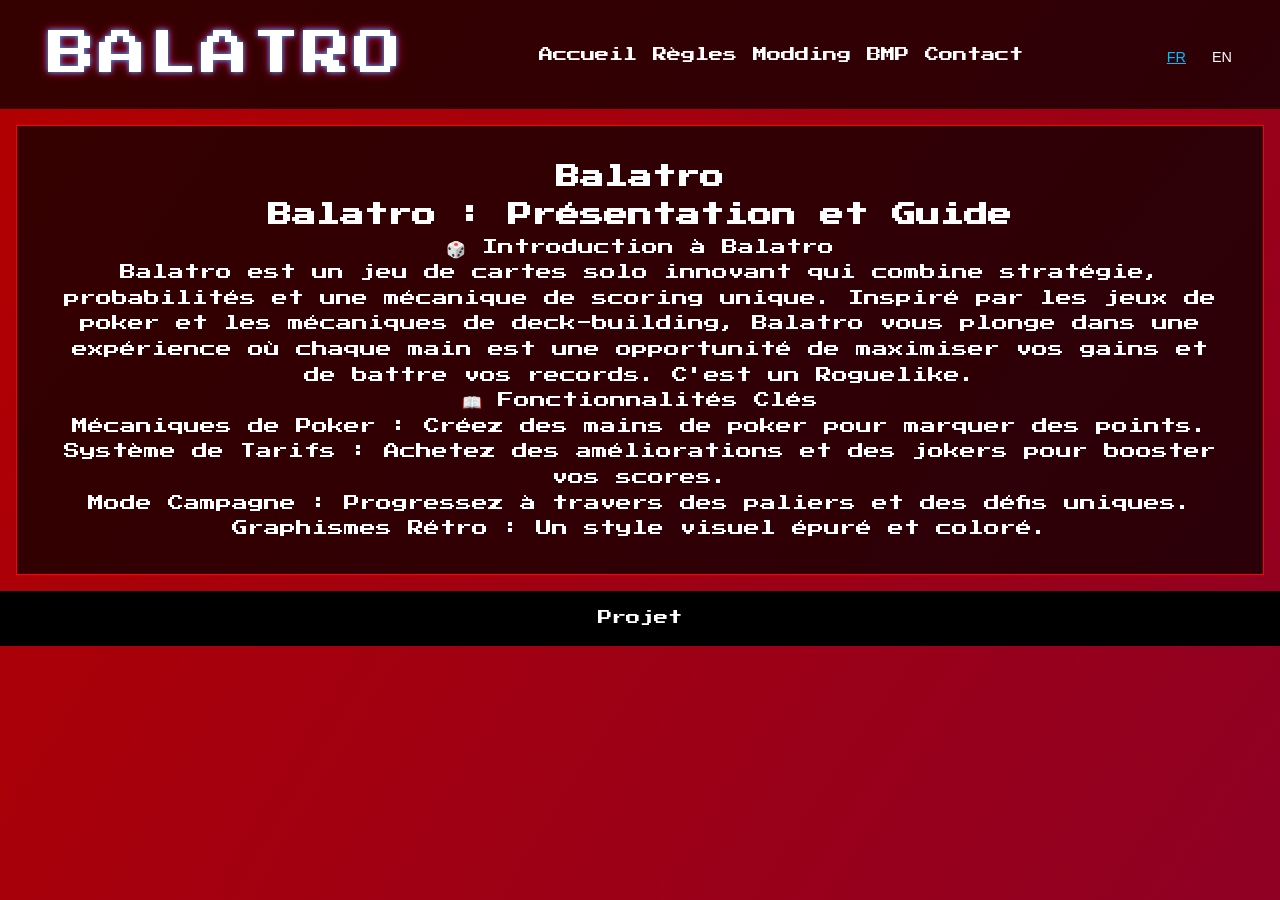
==== index.html @ d11b6690 "Add files via upload" ====
<!DOCTYPE html>
<html lang="fr">
<head>
    <meta charset="UTF-8">
    <meta name="viewport" content="width=device-width, initial-scale=1.0">
    <title>Balatro</title>
    <link rel="stylesheet" href="style.css">
    <link href="https://fonts.googleapis.com/css2?family=Press+Start+2P&display=swap" rel="stylesheet">
</head>
<body>
    <div class="spiral-bg"></div>

    <header>
        <div class="logo-text">BALATRO</div>
        <nav>
            <ul>
                <li><a href="#accueil" class="nav-link" data-section="accueil">Accueil</a></li>
                <li><a href="#regles" class="nav-link" data-section="regles">Règles</a></li>
                <li><a href="#modding" class="nav-link" data-section="modding">Modding</a></li>
                <li><a href="#bmp" class="nav-link" data-section="bmp">BMP</a></li>
                <li><a href="#contact" class="nav-link" data-section="contact">Contact</a></li>
            </ul>
        </nav>
        <div class="lang-selector">
            <button class="lang-btn active" data-lang="fr">FR</button>
            <button class="lang-btn" data-lang="en">EN</button>
        </div>
    </header>

    <main>
        <!-- Section Accueil -->
        <section id="accueil" class="section">
            <div class="content fr">
                <h1>Balatro</h1>
                <h2>Balatro : Présentation et Guide</h2>
                <p>🎲 Introduction à Balatro</p>
                <p>Balatro est un jeu de cartes solo innovant qui combine stratégie, probabilités et une mécanique de scoring unique. Inspiré par les jeux de poker et les mécaniques de deck-building, Balatro vous plonge dans une expérience où chaque main est une opportunité de maximiser vos gains et de battre vos records. C'est un Roguelike.</p>
                <p>📖 Fonctionnalités Clés</p>
                <p>Mécaniques de Poker : Créez des mains de poker pour marquer des points.</p>
                <p>Système de Tarifs : Achetez des améliorations et des jokers pour booster vos scores.</p>
                <p>Mode Campagne : Progressez à travers des paliers et des défis uniques.</p>
                <p>Graphismes Rétro : Un style visuel épuré et coloré.</p>
            </div>
            <div class="content en" style="display: none;">
                <h1>Balatro</h1>
                <h2>Balatro: Presentation and Guide</h2>
                <p>🎲 Introduction to Balatro</p>
                <p>Balatro is an innovative solo card game that combines strategy, probabilities, and a unique scoring mechanic. Inspired by poker games and deck-building mechanics, Balatro immerses you in an experience where every hand is an opportunity to maximize your gains and break your records. It's a Roguelike.</p>
                <p>📖 Key Features</p>
                <p>Poker Mechanics: Create poker hands to score points.</p>
                <p>Tariff System: Buy upgrades and jokers to boost your scores.</p>
                <p>Campaign Mode: Progress through unique tiers and challenges.</p>
                <p>Retro Graphics: A clean and colorful visual style.</p>
            </div>
        </section>

        <!-- Section Règles -->
        <section id="regles" class="section" style="display: none;">
            <div class="content fr">
                <h2>Règles</h2>
                <div class="rules-grid">
                    <div class="rule-box" style="border-color: #ff0000;">Règle 1</div>
                    <div class="rule-box" style="border-color: #00ff00;">Règle 2</div>
                    <div class="rule-box" style="border-color: #0000ff;">Règle 3</div>
                    <div class="rule-box" style="border-color: #ffff00;">Règle 4</div>
                    <div class="rule-box" style="border-color: #ff00ff;">Règle 5</div>
                    <div class="rule-box" style="border-color: #00ffff;">Règle 6</div>
                    <div class="rule-box" style="border-color: #ff8800;">Règle 7</div>
                    <div class="rule-box" style="border-color: #ff0088;">Règle 8</div>
                    <div class="rule-box" style="border-color: #8800ff;">Règle 9</div>
                </div>
            </div>
            <div class="content en" style="display: none;">
                <h2>Rules</h2>
                <div class="rules-grid">
                    <div class="rule-box" style="border-color: #ff0000;">Rule 1</div>
                    <div class="rule-box" style="border-color: #00ff00;">Rule 2</div>
                    <div class="rule-box" style="border-color: #0000ff;">Rule 3</div>
                    <div class="rule-box" style="border-color: #ffff00;">Rule 4</div>
                    <div class="rule-box" style="border-color: #ff00ff;">Rule 5</div>
                    <div class="rule-box" style="border-color: #00ffff;">Rule 6</div>
                    <div class="rule-box" style="border-color: #ff8800;">Rule 7</div>
                    <div class="rule-box" style="border-color: #ff0088;">Rule 8</div>
                    <div class="rule-box" style="border-color: #8800ff;">Rule 9</div>
                </div>
            </div>
        </section>

        <!-- Section Modding -->
        <section id="modding" class="section" style="display: none;">
            <div class="content fr">
                <h2>Modding</h2>
                <div class="carousel">
                    <div class="carousel-inner">
                        <div class="carousel-item active"><img src="image1.jpg" alt="Image 1"></div>
                        <div class="carousel-item"><img src="image2.jpg" alt="Image 2"></div>
                        <div class="carousel-item"><img src="image3.jpg" alt="Image 3"></div>
                        <div class="carousel-item"><img src="image4.jpg" alt="Image 4"></div>
                        <div class="carousel-item"><img src="image5.jpg" alt="Image 5"></div>
                    </div>
                    <button class="carousel-control prev">&#10094;</button>
                    <button class="carousel-control next">&#10095;</button>
                </div>
            </div>
            <div class="content en" style="display: none;">
                <h2>Modding</h2>
                <div class="carousel">
                    <div class="carousel-inner">
                        <div class="carousel-item active"><img src="image1.jpg" alt="Image 1"></div>
                        <div class="carousel-item"><img src="image2.jpg" alt="Image 2"></div>
                        <div class="carousel-item"><img src="image3.jpg" alt="Image 3"></div>
                        <div class="carousel-item"><img src="image4.jpg" alt="Image 4"></div>
                        <div class="carousel-item"><img src="image5.jpg" alt="Image 5"></div>
                    </div>
                    <button class="carousel-control prev">&#10094;</button>
                    <button class="carousel-control next">&#10095;</button>
                </div>
            </div>
        </section>

        <!-- Section BMP -->
        <section id="bmp" class="section" style="display: none;">
            <div class="content fr">
                <h2>BMP</h2>
                <div class="video-container">
                    <p>Texte au-dessus de la vidéo.</p>
                    <iframe width="560" height="315" src="https://www.youtube.com/embed/example" frameborder="0" allowfullscreen></iframe>
                    <p>Texte en dessous de la vidéo.</p>
                </div>
            </div>
            <div class="content en" style="display: none;">
                <h2>BMP</h2>
                <div class="video-container">
                    <p>Text above the video.</p>
                    <iframe width="560" height="315" src="https://www.youtube.com/embed/example" frameborder="0" allowfullscreen></iframe>
                    <p>Text below the video.</p>
                </div>
            </div>
        </section>

        <!-- Section Contact -->
        <section id="contact" class="section" style="display: none;">
            <div class="content fr">
                <h2>Contact</h2>
                <p>Contactez-nous</p>
                <form>
                    <input type="email" placeholder="Votre email" required>
                    <input type="text" placeholder="Votre adresse" required>
                    <input type="text" placeholder="Votre pseudonyme" required>
                    <textarea placeholder="Votre message" required></textarea>
                    <button type="submit">Envoyer</button>
                </form>
            </div>
            <div class="content en" style="display: none;">
                <h2>Contact</h2>
                <p>Contact Us</p>
                <form>
                    <input type="email" placeholder="Your email" required>
                    <input type="text" placeholder="Your address" required>
                    <input type="text" placeholder="Your username" required>
                    <textarea placeholder="Your message" required></textarea>
                    <button type="submit">Send</button>
                </form>
            </div>
        </section>
    </main>

    <footer>
        <p>Projet</p>
    </footer>

    <script>
        // Gestion du changement de langue
        document.querySelectorAll('.lang-btn').forEach(button => {
            button.addEventListener('click', () => {
                const lang = button.getAttribute('data-lang');
                document.querySelectorAll('.lang-btn').forEach(btn => btn.classList.remove('active'));
                button.classList.add('active');
                document.querySelectorAll('.content').forEach(content => {
                    content.style.display = content.classList.contains(lang) ? 'block' : 'none';
                });
            });
        });

        // Gestion de la navigation entre sections
        document.querySelectorAll('.nav-link').forEach(link => {
            link.addEventListener('click', (e) => {
                e.preventDefault();
                const sectionId = link.getAttribute('data-section');
                document.querySelectorAll('.section').forEach(section => {
                    section.style.display = section.id === sectionId ? 'block' : 'none';
                });
            });
        });

        // Gestion du carrousel
        let currentSlide = 0;
        const slides = document.querySelectorAll('.carousel-item');

        document.querySelectorAll('.carousel-control').forEach(button => {
            button.addEventListener('click', () => {
                const isNext = button.classList.contains('next');
                slides[currentSlide].classList.remove('active');
                currentSlide = isNext ? (currentSlide + 1) % slides.length : (currentSlide - 1 + slides.length) % slides.length;
                slides[currentSlide].classList.add('active');
            });
        });
    </script>
</body>
</html>
---- style.css ----
/* Réinitialisation et styles de base */
* {
    margin: 0;
    padding: 0;
    box-sizing: border-box;
}

body {
    font-family: 'Press Start 2P', cursive;
    background-color: #000;
    color: #fff;
    line-height: 1.6;
    overflow-x: hidden;
}

/* Fond en spirale */
.spiral-bg {
    position: fixed;
    top: 0;
    left: 0;
    width: 100%;
    height: 100%;
    background: radial-gradient(circle at center, #00f, #f00);
    background-size: 1000% 1000%;
    z-index: -1;
    opacity: 0.7;
}

/* En-tête et logo */
header {
    display: flex;
    justify-content: space-between;
    align-items: center;
    padding: 1rem 3rem;
    background-color: rgba(0, 0, 0, 0.7);
    position: relative;
    z-index: 1;
}

.logo-text {
    font-size: 3rem;
    color: #fff;
    text-shadow: 0 0 5px #00bfff, 0 0 10px #ff0066;
    letter-spacing: 3px;
}

nav ul {
    display: flex;
    list-style: none;
    gap: 1rem;
}

nav a {
    color: #fff;
    text-decoration: none;
    font-size: 0.9rem;
}

nav a:hover {
    color: #00bfff;
}

/* Sélecteur de langue */
.lang-selector {
    font-family: 'Press Start 2P', cursive;
}

.lang-btn {
    background: none;
    border: none;
    color: #fff;
    font-size: 0.9rem;
    cursor: pointer;
    margin-left: 10px;
}

.lang-btn.active {
    text-decoration: underline;
    color: #00bfff;
}

/* Sections */
.section {
    padding: 2rem;
    text-align: center;
    border: 1px solid #f00;
    margin: 1rem;
    background-color: rgba(0, 0, 0, 0.7);
}

/* Grille des règles */
.rules-grid {
    display: grid;
    grid-template-columns: repeat(3, 1fr);
    gap: 1rem;
    margin: 1rem auto;
    max-width: 800px;
}

.rule-box {
    border: 2px solid;
    padding: 1rem;
    min-height: 100px;
    display: flex;
    align-items: center;
    justify-content: center;
    font-size: 0.8rem;
}

/* Carrousel */
.carousel {
    position: relative;
    max-width: 800px;
    margin: 0 auto;
    overflow: hidden;
}

.carousel-inner {
    display: flex;
    transition: transform 0.5s;
}

.carousel-item {
    min-width: 100%;
    display: none;
}

.carousel-item.active {
    display: block;
}

.carousel-item img {
    width: 100%;
    height: auto;
}

.carousel-control {
    position: absolute;
    top: 50%;
    transform: translateY(-50%);
    background: rgba(0, 0, 0, 0.5);
    color: #fff;
    border: none;
    padding: 1rem;
    cursor: pointer;
    font-size: 1.5rem;
}

.prev {
    left: 0;
}

.next {
    right: 0;
}

/* Vidéo */
.video-container {
    max-width: 800px;
    margin: 0 auto;
    padding: 1rem;
}

.video-container iframe {
    width: 100%;
    height: 400px;
}

/* Formulaire de contact */
form {
    max-width: 600px;
    margin: 0 auto;
    display: flex;
    flex-direction: column;
    gap: 1rem;
}

input, textarea {
    padding: 0.5rem;
    font-family: 'Press Start 2P', cursive;
    font-size: 0.7rem;
    background-color: rgba(0, 0, 0, 0.7);
    color: #fff;
    border: 1px solid #f00;
}

button[type="submit"] {
    padding: 0.5rem;
    font-family: 'Press Start 2P', cursive;
    font-size: 0.7rem;
    background-color: #f00;
    color: #fff;
    border: none;
    cursor: pointer;
}

/* Pied de page */
footer {
    text-align: center;
    padding: 1rem;
    background-color: #000;
    color: #fff;
    font-family: 'Press Start 2P', cursive;
    font-size: 0.9rem;
}

/* Responsive */
@media (max-width: 768px) {
    header {
        flex-direction: column;
        gap: 1rem;
    }

    nav ul {
        flex-direction: column;
        align-items: center;
    }

    .rules-grid {
        grid-template-columns: 1fr;
    }
}
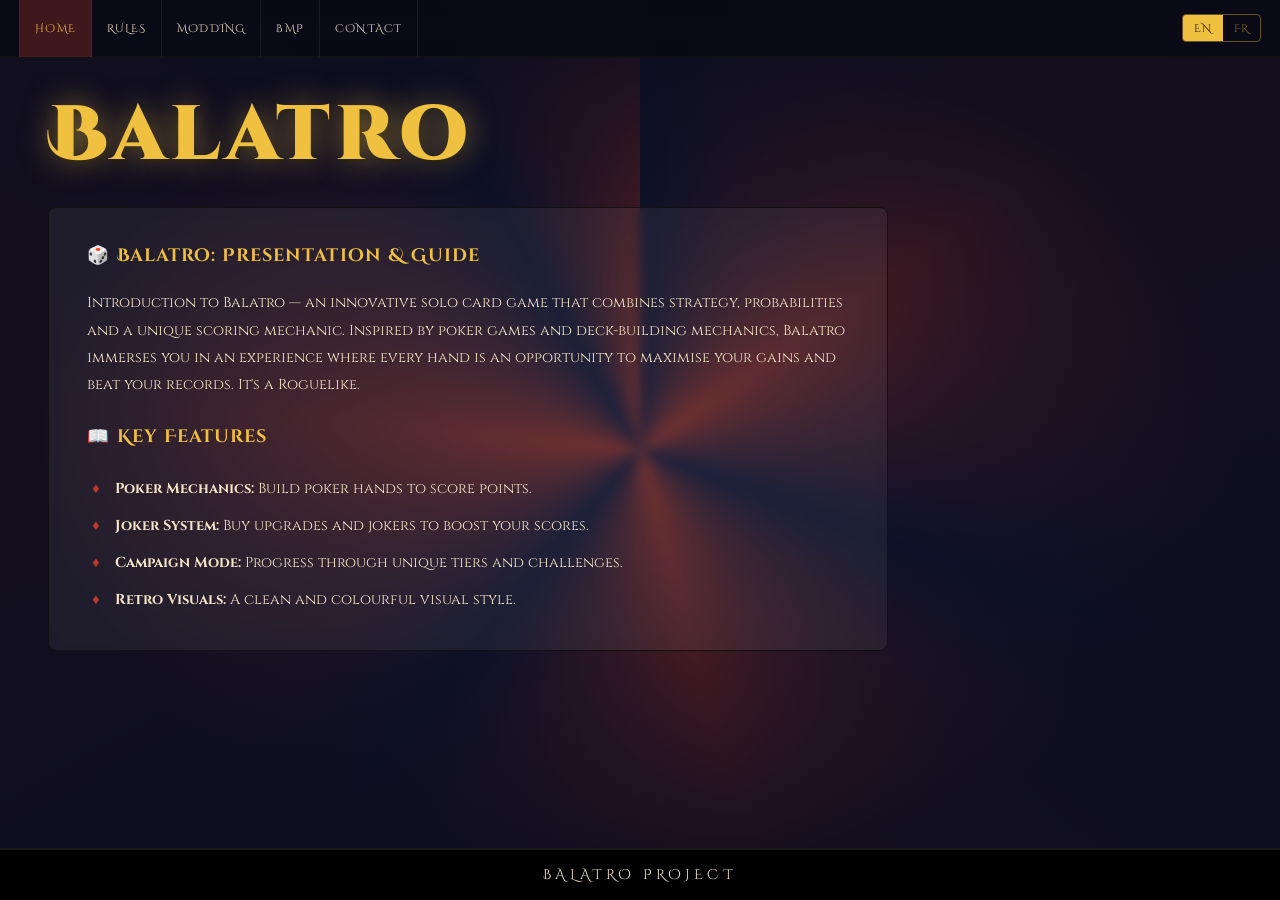
==== commit 9c4de324: "Add files via upload" ====
--- a/index.html
+++ b/index.html
@@ -1,210 +1,94 @@
 <!DOCTYPE html>
 <html lang="fr">
 <head>
-    <meta charset="UTF-8">
-    <meta name="viewport" content="width=device-width, initial-scale=1.0">
-    <title>Balatro</title>
-    <link rel="stylesheet" href="style.css">
-    <link href="https://fonts.googleapis.com/css2?family=Press+Start+2P&display=swap" rel="stylesheet">
+  <meta charset="UTF-8">
+  <meta name="viewport" content="width=device-width, initial-scale=1.0">
+  <title>Balatro – Accueil / Home</title>
+  <link rel="stylesheet" href="style.css">
 </head>
 <body>
-    <div class="spiral-bg"></div>
 
-    <header>
-        <div class="logo-text">BALATRO</div>
-        <nav>
-            <ul>
-                <li><a href="#accueil" class="nav-link" data-section="accueil">Accueil</a></li>
-                <li><a href="#regles" class="nav-link" data-section="regles">Règles</a></li>
-                <li><a href="#modding" class="nav-link" data-section="modding">Modding</a></li>
-                <li><a href="#bmp" class="nav-link" data-section="bmp">BMP</a></li>
-                <li><a href="#contact" class="nav-link" data-section="contact">Contact</a></li>
-            </ul>
-        </nav>
-        <div class="lang-selector">
-            <button class="lang-btn active" data-lang="fr">FR</button>
-            <button class="lang-btn" data-lang="en">EN</button>
+  <!--
+    LANGUAGE SYSTEM (CSS-only):
+    The hidden checkbox #lang-toggle must be BEFORE .site-shell.
+    Its :checked state controls all .lang-en / .lang-fr elements
+    inside .site-shell via the general sibling combinator (~).
+  -->
+  <input type="checkbox" id="lang-toggle">
+
+  <div class="site-shell">
+
+    <nav>
+      <a href="index.html" class="active">
+        <span class="lang-en-inline">Home</span>
+        <span class="lang-fr-inline">Accueil</span>
+      </a>
+      <a href="rules.html">
+        <span class="lang-en-inline">Rules</span>
+        <span class="lang-fr-inline">Regles</span>
+      </a>
+      <a href="modding.html">Modding</a>
+      <a href="bmp.html">BMP</a>
+      <a href="contact.html">Contact</a>
+
+      <div class="lang-btn-wrap">
+        <div class="lang-btn">
+          <label class="lbl-en" for="lang-toggle">EN</label>
+          <label class="lbl-fr" for="lang-toggle">FR</label>
         </div>
-    </header>
+      </div>
+    </nav>
 
-    <main>
-        <!-- Section Accueil -->
-        <section id="accueil" class="section">
-            <div class="content fr">
-                <h1>Balatro</h1>
-                <h2>Balatro : Présentation et Guide</h2>
-                <p>🎲 Introduction à Balatro</p>
-                <p>Balatro est un jeu de cartes solo innovant qui combine stratégie, probabilités et une mécanique de scoring unique. Inspiré par les jeux de poker et les mécaniques de deck-building, Balatro vous plonge dans une expérience où chaque main est une opportunité de maximiser vos gains et de battre vos records. C'est un Roguelike.</p>
-                <p>📖 Fonctionnalités Clés</p>
-                <p>Mécaniques de Poker : Créez des mains de poker pour marquer des points.</p>
-                <p>Système de Tarifs : Achetez des améliorations et des jokers pour booster vos scores.</p>
-                <p>Mode Campagne : Progressez à travers des paliers et des défis uniques.</p>
-                <p>Graphismes Rétro : Un style visuel épuré et coloré.</p>
-            </div>
-            <div class="content en" style="display: none;">
-                <h1>Balatro</h1>
-                <h2>Balatro: Presentation and Guide</h2>
-                <p>🎲 Introduction to Balatro</p>
-                <p>Balatro is an innovative solo card game that combines strategy, probabilities, and a unique scoring mechanic. Inspired by poker games and deck-building mechanics, Balatro immerses you in an experience where every hand is an opportunity to maximize your gains and break your records. It's a Roguelike.</p>
-                <p>📖 Key Features</p>
-                <p>Poker Mechanics: Create poker hands to score points.</p>
-                <p>Tariff System: Buy upgrades and jokers to boost your scores.</p>
-                <p>Campaign Mode: Progress through unique tiers and challenges.</p>
-                <p>Retro Graphics: A clean and colorful visual style.</p>
-            </div>
-        </section>
+    <main class="page">
 
-        <!-- Section Règles -->
-        <section id="regles" class="section" style="display: none;">
-            <div class="content fr">
-                <h2>Règles</h2>
-                <div class="rules-grid">
-                    <div class="rule-box" style="border-color: #ff0000;">Règle 1</div>
-                    <div class="rule-box" style="border-color: #00ff00;">Règle 2</div>
-                    <div class="rule-box" style="border-color: #0000ff;">Règle 3</div>
-                    <div class="rule-box" style="border-color: #ffff00;">Règle 4</div>
-                    <div class="rule-box" style="border-color: #ff00ff;">Règle 5</div>
-                    <div class="rule-box" style="border-color: #00ffff;">Règle 6</div>
-                    <div class="rule-box" style="border-color: #ff8800;">Règle 7</div>
-                    <div class="rule-box" style="border-color: #ff0088;">Règle 8</div>
-                    <div class="rule-box" style="border-color: #8800ff;">Règle 9</div>
-                </div>
-            </div>
-            <div class="content en" style="display: none;">
-                <h2>Rules</h2>
-                <div class="rules-grid">
-                    <div class="rule-box" style="border-color: #ff0000;">Rule 1</div>
-                    <div class="rule-box" style="border-color: #00ff00;">Rule 2</div>
-                    <div class="rule-box" style="border-color: #0000ff;">Rule 3</div>
-                    <div class="rule-box" style="border-color: #ffff00;">Rule 4</div>
-                    <div class="rule-box" style="border-color: #ff00ff;">Rule 5</div>
-                    <div class="rule-box" style="border-color: #00ffff;">Rule 6</div>
-                    <div class="rule-box" style="border-color: #ff8800;">Rule 7</div>
-                    <div class="rule-box" style="border-color: #ff0088;">Rule 8</div>
-                    <div class="rule-box" style="border-color: #8800ff;">Rule 9</div>
-                </div>
-            </div>
-        </section>
+      <!-- EN VERSION -->
+      <div class="lang-en">
+        <h1 class="home-title">Balatro</h1>
+        <div class="welcome-card">
+          <h2>🎲 Balatro: Presentation &amp; Guide</h2>
+          <p>
+            Introduction to Balatro — an innovative solo card game that combines strategy,
+            probabilities and a unique scoring mechanic. Inspired by poker games and
+            deck-building mechanics, Balatro immerses you in an experience where every hand
+            is an opportunity to maximise your gains and beat your records. It's a Roguelike.
+          </p>
+          <h2 class="feat">📖 Key Features</h2>
+          <ul>
+            <li><strong>Poker Mechanics:</strong> Build poker hands to score points.</li>
+            <li><strong>Joker System:</strong> Buy upgrades and jokers to boost your scores.</li>
+            <li><strong>Campaign Mode:</strong> Progress through unique tiers and challenges.</li>
+            <li><strong>Retro Visuals:</strong> A clean and colourful visual style.</li>
+          </ul>
+        </div>
+      </div>
 
-        <!-- Section Modding -->
-        <section id="modding" class="section" style="display: none;">
-            <div class="content fr">
-                <h2>Modding</h2>
-                <div class="carousel">
-                    <div class="carousel-inner">
-                        <div class="carousel-item active"><img src="image1.jpg" alt="Image 1"></div>
-                        <div class="carousel-item"><img src="image2.jpg" alt="Image 2"></div>
-                        <div class="carousel-item"><img src="image3.jpg" alt="Image 3"></div>
-                        <div class="carousel-item"><img src="image4.jpg" alt="Image 4"></div>
-                        <div class="carousel-item"><img src="image5.jpg" alt="Image 5"></div>
-                    </div>
-                    <button class="carousel-control prev">&#10094;</button>
-                    <button class="carousel-control next">&#10095;</button>
-                </div>
-            </div>
-            <div class="content en" style="display: none;">
-                <h2>Modding</h2>
-                <div class="carousel">
-                    <div class="carousel-inner">
-                        <div class="carousel-item active"><img src="image1.jpg" alt="Image 1"></div>
-                        <div class="carousel-item"><img src="image2.jpg" alt="Image 2"></div>
-                        <div class="carousel-item"><img src="image3.jpg" alt="Image 3"></div>
-                        <div class="carousel-item"><img src="image4.jpg" alt="Image 4"></div>
-                        <div class="carousel-item"><img src="image5.jpg" alt="Image 5"></div>
-                    </div>
-                    <button class="carousel-control prev">&#10094;</button>
-                    <button class="carousel-control next">&#10095;</button>
-                </div>
-            </div>
-        </section>
+      <!-- FR VERSION -->
+      <div class="lang-fr">
+        <h1 class="home-title">Balatro</h1>
+        <div class="welcome-card">
+          <h2>🎲 Balatro : Présentation et Guide</h2>
+          <p>
+            Introduction à Balatro — un jeu de cartes solo innovant qui combine stratégie,
+            probabilités et une mécanique de scoring unique. Inspiré par les jeux de poker
+            et les mécaniques de deck-building, Balatro vous plonge dans une expérience où
+            chaque main est une opportunité de maximiser vos gains et de battre vos records.
+            C'est un Roguelike.
+          </p>
+          <h2 class="feat">📖 Fonctionnalités Clés</h2>
+          <ul>
+            <li><strong>Mécaniques de Poker :</strong> Créez des mains de poker pour marquer des points.</li>
+            <li><strong>Système de Jokers :</strong> Achetez des améliorations et des jokers pour booster vos scores.</li>
+            <li><strong>Mode Campagne :</strong> Progressez à travers des paliers et des défis uniques.</li>
+            <li><strong>Graphismes Rétro :</strong> Un style visuel épuré et coloré.</li>
+          </ul>
+        </div>
+      </div>
 
-        <!-- Section BMP -->
-        <section id="bmp" class="section" style="display: none;">
-            <div class="content fr">
-                <h2>BMP</h2>
-                <div class="video-container">
-                    <p>Texte au-dessus de la vidéo.</p>
-                    <iframe width="560" height="315" src="https://www.youtube.com/embed/example" frameborder="0" allowfullscreen></iframe>
-                    <p>Texte en dessous de la vidéo.</p>
-                </div>
-            </div>
-            <div class="content en" style="display: none;">
-                <h2>BMP</h2>
-                <div class="video-container">
-                    <p>Text above the video.</p>
-                    <iframe width="560" height="315" src="https://www.youtube.com/embed/example" frameborder="0" allowfullscreen></iframe>
-                    <p>Text below the video.</p>
-                </div>
-            </div>
-        </section>
-
-        <!-- Section Contact -->
-        <section id="contact" class="section" style="display: none;">
-            <div class="content fr">
-                <h2>Contact</h2>
-                <p>Contactez-nous</p>
-                <form>
-                    <input type="email" placeholder="Votre email" required>
-                    <input type="text" placeholder="Votre adresse" required>
-                    <input type="text" placeholder="Votre pseudonyme" required>
-                    <textarea placeholder="Votre message" required></textarea>
-                    <button type="submit">Envoyer</button>
-                </form>
-            </div>
-            <div class="content en" style="display: none;">
-                <h2>Contact</h2>
-                <p>Contact Us</p>
-                <form>
-                    <input type="email" placeholder="Your email" required>
-                    <input type="text" placeholder="Your address" required>
-                    <input type="text" placeholder="Your username" required>
-                    <textarea placeholder="Your message" required></textarea>
-                    <button type="submit">Send</button>
-                </form>
-            </div>
-        </section>
     </main>
 
-    <footer>
-        <p>Projet</p>
-    </footer>
+    <footer>Balatro Project</footer>
 
-    <script>
-        // Gestion du changement de langue
-        document.querySelectorAll('.lang-btn').forEach(button => {
-            button.addEventListener('click', () => {
-                const lang = button.getAttribute('data-lang');
-                document.querySelectorAll('.lang-btn').forEach(btn => btn.classList.remove('active'));
-                button.classList.add('active');
-                document.querySelectorAll('.content').forEach(content => {
-                    content.style.display = content.classList.contains(lang) ? 'block' : 'none';
-                });
-            });
-        });
+  </div><!-- /.site-shell -->
 
-        // Gestion de la navigation entre sections
-        document.querySelectorAll('.nav-link').forEach(link => {
-            link.addEventListener('click', (e) => {
-                e.preventDefault();
-                const sectionId = link.getAttribute('data-section');
-                document.querySelectorAll('.section').forEach(section => {
-                    section.style.display = section.id === sectionId ? 'block' : 'none';
-                });
-            });
-        });
-
-        // Gestion du carrousel
-        let currentSlide = 0;
-        const slides = document.querySelectorAll('.carousel-item');
-
-        document.querySelectorAll('.carousel-control').forEach(button => {
-            button.addEventListener('click', () => {
-                const isNext = button.classList.contains('next');
-                slides[currentSlide].classList.remove('active');
-                currentSlide = isNext ? (currentSlide + 1) % slides.length : (currentSlide - 1 + slides.length) % slides.length;
-                slides[currentSlide].classList.add('active');
-            });
-        });
-    </script>
 </body>
-</html>
+</html>
--- a/style.css
+++ b/style.css
@@ -1,222 +1,558 @@
-/* Réinitialisation et styles de base */
-* {
-    margin: 0;
-    padding: 0;
-    box-sizing: border-box;
-}
+/* ══════════════════════════════════════════════════
+   BALATRO SITE — style.css
+   Language switch: CSS-only via hidden checkbox #lang-toggle
+   EN = unchecked (default) | FR = checked
+══════════════════════════════════════════════════ */
+
+@import url('https://fonts.googleapis.com/css2?family=Cinzel+Decorative:wght@400;700;900&family=Cinzel:wght@400;600;700&display=swap');
+
+:root {
+  --red:      #c0392b;
+  --red-dark: #8e1a10;
+  --blue:     #1a3a6b;
+  --gold:     #f0c040;
+  --cream:    #f5e6c8;
+  --bg-dark:  #0d0d1e;
+  --border:   1px solid #111;
+  --nav-h:    58px;
+  --footer-h: 52px;
+}
+
+/* ── Reset ── */
+*, *::before, *::after { box-sizing: border-box; margin: 0; padding: 0; }
+html { scroll-behavior: smooth; }
 
 body {
-    font-family: 'Press Start 2P', cursive;
-    background-color: #000;
-    color: #fff;
-    line-height: 1.6;
-    overflow-x: hidden;
-}
-
-/* Fond en spirale */
-.spiral-bg {
-    position: fixed;
-    top: 0;
-    left: 0;
-    width: 100%;
-    height: 100%;
-    background: radial-gradient(circle at center, #00f, #f00);
-    background-size: 1000% 1000%;
-    z-index: -1;
-    opacity: 0.7;
-}
-
-/* En-tête et logo */
-header {
-    display: flex;
-    justify-content: space-between;
-    align-items: center;
-    padding: 1rem 3rem;
-    background-color: rgba(0, 0, 0, 0.7);
-    position: relative;
-    z-index: 1;
-}
-
-.logo-text {
-    font-size: 3rem;
-    color: #fff;
-    text-shadow: 0 0 5px #00bfff, 0 0 10px #ff0066;
-    letter-spacing: 3px;
-}
-
-nav ul {
-    display: flex;
-    list-style: none;
-    gap: 1rem;
+  min-height: 100vh;
+  font-family: 'Cinzel', Georgia, serif;
+  color: var(--cream);
+  background: var(--bg-dark);
+  overflow-x: hidden;
+}
+
+/* ── Spiral background ── */
+body::before {
+  content: '';
+  position: fixed;
+  inset: 0;
+  z-index: -2;
+  background: conic-gradient(
+    from 0deg at 50% 50%,
+    #0d1a40 0deg,   #c0392b 55deg,
+    #0d1a40 110deg, #c0392b 165deg,
+    #0d1a40 220deg, #c0392b 275deg,
+    #0d1a40 330deg, #c0392b 360deg
+  );
+  animation: bgSpin 35s linear infinite;
+}
+body::after {
+  content: '';
+  position: fixed;
+  inset: 0;
+  z-index: -1;
+  background: radial-gradient(ellipse 65% 65% at 50% 50%,
+    rgba(13,13,30,0.45) 0%, rgba(13,13,30,0.96) 72%);
+  pointer-events: none;
+}
+@keyframes bgSpin { to { transform: rotate(360deg); } }
+
+/* ══════════════════════════════════════════════════
+   LANGUAGE SYSTEM
+   #lang-toggle is a hidden checkbox placed BEFORE <nav>
+   and BEFORE all page content inside a wrapper.
+   We use the general sibling combinator (~) to reach
+   all .lang-* elements that follow it.
+══════════════════════════════════════════════════ */
+#lang-toggle { display: none; }
+
+/* Block-level lang elements */
+.lang-fr { display: none; }
+.lang-en { display: block; }
+
+#lang-toggle:checked ~ .site-shell .lang-fr { display: block; }
+#lang-toggle:checked ~ .site-shell .lang-en { display: none; }
+
+/* Inline lang spans */
+.lang-fr-inline { display: none; }
+.lang-en-inline { display: inline; }
+
+#lang-toggle:checked ~ .site-shell .lang-fr-inline { display: inline; }
+#lang-toggle:checked ~ .site-shell .lang-en-inline { display: none; }
+
+/* ── Language button highlight ── */
+/* Default: EN highlighted */
+.lbl-en { background: var(--gold); color: #111; }
+.lbl-fr { background: transparent; color: rgba(240,192,64,0.55); }
+
+/* When FR selected: swap */
+#lang-toggle:checked ~ .site-shell .lbl-en {
+  background: transparent;
+  color: rgba(240,192,64,0.55);
+}
+#lang-toggle:checked ~ .site-shell .lbl-fr {
+  background: var(--gold);
+  color: #111;
+}
+
+/* ══════════════════════════════════════════════════
+   SITE SHELL (wraps nav + page + footer)
+══════════════════════════════════════════════════ */
+.site-shell { display: flex; flex-direction: column; min-height: 100vh; }
+
+/* ── Navigation ── */
+nav {
+  position: sticky;
+  top: 0;
+  z-index: 200;
+  height: var(--nav-h);
+  display: flex;
+  align-items: center;
+  background: rgba(10,10,22,0.93);
+  backdrop-filter: blur(10px);
+  border-bottom: 2px solid #111;
+  padding: 0 1.2rem;
+  flex-shrink: 0;
 }
 
 nav a {
-    color: #fff;
-    text-decoration: none;
-    font-size: 0.9rem;
-}
-
-nav a:hover {
-    color: #00bfff;
-}
-
-/* Sélecteur de langue */
-.lang-selector {
-    font-family: 'Press Start 2P', cursive;
-}
+  color: var(--cream);
+  text-decoration: none;
+  font-family: 'Cinzel Decorative', serif;
+  font-size: 0.7rem;
+  letter-spacing: 0.1em;
+  padding: 0 0.95rem;
+  height: var(--nav-h);
+  display: flex;
+  align-items: center;
+  border-right: 1px solid rgba(255,255,255,0.07);
+  transition: background 0.2s, color 0.2s;
+  text-transform: uppercase;
+  white-space: nowrap;
+}
+nav a:first-of-type { border-left: 1px solid rgba(255,255,255,0.07); }
+nav a:hover, nav a.active {
+  background: rgba(192,57,43,0.3);
+  color: var(--gold);
+}
+
+/* Language toggle button */
+.lang-btn-wrap { margin-left: auto; display: flex; align-items: center; }
 
 .lang-btn {
-    background: none;
-    border: none;
-    color: #fff;
-    font-size: 0.9rem;
-    cursor: pointer;
-    margin-left: 10px;
-}
-
-.lang-btn.active {
-    text-decoration: underline;
-    color: #00bfff;
-}
-
-/* Sections */
-.section {
-    padding: 2rem;
-    text-align: center;
-    border: 1px solid #f00;
-    margin: 1rem;
-    background-color: rgba(0, 0, 0, 0.7);
-}
-
-/* Grille des règles */
+  display: flex;
+  align-items: center;
+  border: 1px solid rgba(240,192,64,0.4);
+  border-radius: 4px;
+  overflow: hidden;
+  font-family: 'Cinzel Decorative', serif;
+  font-size: 0.68rem;
+  letter-spacing: 0.08em;
+}
+.lang-btn label {
+  padding: 0.32rem 0.7rem;
+  cursor: pointer;
+  transition: background 0.18s, color 0.18s;
+  user-select: none;
+}
+
+/* ── Page content ── */
+.page {
+  flex: 1;
+  padding: 2.5rem 3rem 3rem;
+  min-height: calc(100vh - var(--nav-h) - var(--footer-h));
+}
+
+/* ── Footer ── */
+footer {
+  height: var(--footer-h);
+  background: #000;
+  display: flex;
+  align-items: center;
+  justify-content: center;
+  font-family: 'Cinzel Decorative', serif;
+  font-size: 0.85rem;
+  letter-spacing: 0.3em;
+  color: var(--cream);
+  border-top: 2px solid #1a1a1a;
+  text-transform: uppercase;
+  flex-shrink: 0;
+}
+
+/* ══════════════════════════════════════════════════
+   ACCUEIL
+══════════════════════════════════════════════════ */
+.home-title {
+  font-family: 'Cinzel Decorative', serif;
+  font-size: clamp(2.6rem, 6vw, 5rem);
+  font-weight: 900;
+  color: var(--gold);
+  text-shadow: 0 0 30px rgba(240,192,64,0.5), 2px 3px 0 #111;
+  letter-spacing: 0.06em;
+  margin-bottom: 2rem;
+  line-height: 1;
+}
+.welcome-card {
+  max-width: 840px;
+  background: rgba(255,255,255,0.06);
+  border: var(--border);
+  border-radius: 8px;
+  padding: 2rem 2.4rem;
+  backdrop-filter: blur(6px);
+  line-height: 1.9;
+  font-size: 0.9rem;
+}
+.welcome-card h2 {
+  font-family: 'Cinzel Decorative', serif;
+  font-size: 1.1rem;
+  color: var(--gold);
+  margin-bottom: 1rem;
+  letter-spacing: 0.06em;
+}
+.welcome-card h2.feat { margin-top: 1.4rem; }
+.welcome-card p { margin-bottom: 0.9rem; }
+.welcome-card ul { list-style: none; padding-left: 0.3rem; }
+.welcome-card ul li { padding: 0.3rem 0 0.3rem 1.4rem; position: relative; }
+.welcome-card ul li::before { content: '♦'; position: absolute; left: 0; color: var(--red); }
+
+/* ══════════════════════════════════════════════════
+   PAGE TITLE (shared)
+══════════════════════════════════════════════════ */
+.page-title {
+  font-family: 'Cinzel Decorative', serif;
+  font-size: clamp(1.8rem, 4vw, 2.8rem);
+  color: var(--gold);
+  text-align: center;
+  margin-bottom: 2rem;
+  text-shadow: 0 0 20px rgba(240,192,64,0.4);
+  letter-spacing: 0.08em;
+}
+
+/* ══════════════════════════════════════════════════
+   RÈGLES — 3×3 GRID
+══════════════════════════════════════════════════ */
 .rules-grid {
-    display: grid;
-    grid-template-columns: repeat(3, 1fr);
-    gap: 1rem;
-    margin: 1rem auto;
-    max-width: 800px;
-}
-
-.rule-box {
-    border: 2px solid;
-    padding: 1rem;
-    min-height: 100px;
-    display: flex;
-    align-items: center;
-    justify-content: center;
-    font-size: 0.8rem;
-}
-
-/* Carrousel */
-.carousel {
-    position: relative;
-    max-width: 800px;
-    margin: 0 auto;
-    overflow: hidden;
-}
-
-.carousel-inner {
-    display: flex;
-    transition: transform 0.5s;
-}
-
-.carousel-item {
-    min-width: 100%;
-    display: none;
-}
-
-.carousel-item.active {
-    display: block;
-}
-
-.carousel-item img {
-    width: 100%;
-    height: auto;
-}
-
-.carousel-control {
-    position: absolute;
-    top: 50%;
-    transform: translateY(-50%);
-    background: rgba(0, 0, 0, 0.5);
-    color: #fff;
-    border: none;
-    padding: 1rem;
-    cursor: pointer;
-    font-size: 1.5rem;
-}
-
-.prev {
-    left: 0;
-}
-
-.next {
-    right: 0;
-}
-
-/* Vidéo */
+  display: grid;
+  grid-template-columns: repeat(3, 1fr);
+  gap: 1.2rem;
+  max-width: 1100px;
+  margin: 0 auto;
+}
+.rule-block {
+  background: #fff;
+  color: #111;
+  border: 1.5px solid var(--blue);
+  border-radius: 6px;
+  padding: 1.4rem 1.3rem;
+  font-size: 0.82rem;
+  line-height: 1.75;
+  transition: transform 0.22s ease, box-shadow 0.22s ease;
+  cursor: default;
+  text-align: center;
+}
+.rule-block:hover {
+  transform: scale(1.05);
+  box-shadow: 0 10px 30px rgba(26,58,107,0.4);
+}
+.rule-block h3 {
+  font-family: 'Cinzel Decorative', serif;
+  font-size: 0.85rem;
+  margin-bottom: 0.7rem;
+  color: var(--blue);
+}
+
+/* ══════════════════════════════════════════════════
+   MODDING — CAROUSEL (CSS-only, arrows L & R of image)
+══════════════════════════════════════════════════ */
+/* Intro & outro text */
+.modding-intro {
+  max-width: 760px;
+  margin: 0 auto 1.8rem;
+  text-align: center;
+  font-size: 0.92rem;
+  line-height: 1.85;
+  color: #ccc0a0;
+  letter-spacing: 0.04em;
+}
+.modding-outro {
+  max-width: 760px;
+  margin: 2rem auto 0;
+  text-align: center;
+  font-size: 0.9rem;
+  line-height: 1.85;
+  color: #ccc0a0;
+  letter-spacing: 0.04em;
+  padding: 1.4rem 1.8rem;
+  background: rgba(255,255,255,0.05);
+  border: var(--border);
+  border-radius: 6px;
+  backdrop-filter: blur(4px);
+}
+
+.modding-title {
+  font-family: 'Cinzel Decorative', serif;
+  font-size: clamp(2.2rem, 5vw, 3.8rem);
+  font-weight: 900;
+  color: var(--gold);
+  text-align: center;
+  margin-bottom: 2rem;
+  text-shadow: 0 0 24px rgba(240,192,64,0.5);
+  letter-spacing: 0.1em;
+}
+
+.carousel-wrapper input[type="radio"] { display: none; }
+
+.carousel-outer {
+  display: flex;
+  align-items: center;
+  justify-content: center;
+  gap: 1rem;
+  max-width: 880px;
+  margin: 0 auto;
+}
+
+/* Arrow column: holds prev and next labels */
+.arrow-col {
+  display: flex;
+  align-items: center;
+  justify-content: center;
+  width: 50px;
+  flex-shrink: 0;
+}
+
+/* All nav sets hidden; only the active one shown */
+.nav-set { display: none; }
+
+#s1:checked ~ .carousel-outer .ns1,
+#s2:checked ~ .carousel-outer .ns2,
+#s3:checked ~ .carousel-outer .ns3,
+#s4:checked ~ .carousel-outer .ns4,
+#s5:checked ~ .carousel-outer .ns5 { display: flex; }
+
+.arrow-label {
+  cursor: pointer;
+  padding: 0.5rem;
+  border-radius: 50%;
+  transition: background 0.15s;
+  display: flex;
+  align-items: center;
+  justify-content: center;
+}
+.arrow-label:hover { background: rgba(240,192,64,0.15); }
+
+.tri-left {
+  width: 0; height: 0;
+  border-top: 20px solid transparent;
+  border-bottom: 20px solid transparent;
+  border-right: 30px solid var(--gold);
+  transition: border-right-color 0.15s;
+}
+.tri-right {
+  width: 0; height: 0;
+  border-top: 20px solid transparent;
+  border-bottom: 20px solid transparent;
+  border-left: 30px solid var(--gold);
+  transition: border-left-color 0.15s;
+}
+.arrow-label:hover .tri-left  { border-right-color: #fff; }
+.arrow-label:hover .tri-right { border-left-color:  #fff; }
+
+/* Track */
+.carousel-track {
+  position: relative;
+  width: 680px;
+  height: 400px;
+  flex-shrink: 0;
+  border: var(--border);
+  border-radius: 10px;
+  overflow: hidden;
+  background: #000;
+}
+.carousel-slide {
+  position: absolute;
+  inset: 0;
+  opacity: 0;
+  transition: opacity 0.45s ease;
+  pointer-events: none;
+}
+.carousel-slide img {
+  width: 100%; height: 100%;
+  object-fit: cover;
+  display: block;
+}
+.slide-caption {
+  position: absolute;
+  bottom: 0; left: 0; right: 0;
+  background: rgba(0,0,0,0.65);
+  padding: 0.45rem 1rem;
+  font-size: 0.76rem;
+  letter-spacing: 0.07em;
+  color: var(--gold);
+  font-family: 'Cinzel', serif;
+  text-align: center;
+}
+
+#s1:checked ~ .carousel-outer .carousel-track .slide1,
+#s2:checked ~ .carousel-outer .carousel-track .slide2,
+#s3:checked ~ .carousel-outer .carousel-track .slide3,
+#s4:checked ~ .carousel-outer .carousel-track .slide4,
+#s5:checked ~ .carousel-outer .carousel-track .slide5 {
+  opacity: 1;
+  pointer-events: auto;
+}
+
+/* Dots */
+.carousel-dots {
+  display: flex; justify-content: center; gap: 0.5rem; margin-top: 1rem;
+}
+.dot {
+  width: 11px; height: 11px;
+  border-radius: 50%; border: var(--border);
+  background: rgba(240,192,64,0.2);
+  cursor: pointer; display: block;
+  transition: background 0.2s;
+}
+#s1:checked ~ .carousel-dots .d1,
+#s2:checked ~ .carousel-dots .d2,
+#s3:checked ~ .carousel-dots .d3,
+#s4:checked ~ .carousel-dots .d4,
+#s5:checked ~ .carousel-dots .d5 { background: var(--gold); }
+
+/* ══════════════════════════════════════════════════
+   BMP
+══════════════════════════════════════════════════ */
+.bmp-title {
+  font-family: 'Cinzel Decorative', serif;
+  font-size: clamp(2.2rem, 5.5vw, 4.2rem);
+  font-weight: 900; color: var(--gold);
+  text-align: center;
+  text-shadow: 0 0 28px rgba(240,192,64,0.55), 2px 3px 0 #111;
+  letter-spacing: 0.12em; margin-bottom: 1.8rem;
+}
+.bmp-text {
+  max-width: 700px; margin: 0 auto 1.4rem;
+  text-align: center; font-size: 0.9rem;
+  line-height: 1.85; color: #ccc0a0;
+}
 .video-container {
-    max-width: 800px;
-    margin: 0 auto;
-    padding: 1rem;
-}
-
-.video-container iframe {
-    width: 100%;
-    height: 400px;
-}
-
-/* Formulaire de contact */
-form {
-    max-width: 600px;
-    margin: 0 auto;
-    display: flex;
-    flex-direction: column;
-    gap: 1rem;
-}
-
-input, textarea {
-    padding: 0.5rem;
-    font-family: 'Press Start 2P', cursive;
-    font-size: 0.7rem;
-    background-color: rgba(0, 0, 0, 0.7);
-    color: #fff;
-    border: 1px solid #f00;
-}
-
-button[type="submit"] {
-    padding: 0.5rem;
-    font-family: 'Press Start 2P', cursive;
-    font-size: 0.7rem;
-    background-color: #f00;
-    color: #fff;
-    border: none;
-    cursor: pointer;
-}
-
-/* Pied de page */
-footer {
-    text-align: center;
-    padding: 1rem;
-    background-color: #000;
-    color: #fff;
-    font-family: 'Press Start 2P', cursive;
-    font-size: 0.9rem;
-}
-
-/* Responsive */
-@media (max-width: 768px) {
-    header {
-        flex-direction: column;
-        gap: 1rem;
-    }
-
-    nav ul {
-        flex-direction: column;
-        align-items: center;
-    }
-
-    .rules-grid {
-        grid-template-columns: 1fr;
-    }
-}
+  max-width: 700px; margin: 0 auto 1.6rem;
+  border: var(--border); border-radius: 8px;
+  overflow: hidden; aspect-ratio: 16/9; background: #000;
+}
+.video-container iframe { width: 100%; height: 100%; border: none; display: block; }
+
+/* Thumbnail cliquable (fallback iframe) */
+.video-thumb-link { display: block; max-width: 700px; margin: 0 auto 1.6rem; text-decoration: none; }
+.video-thumb {
+  position: relative;
+  cursor: pointer;
+  overflow: hidden;
+  border-radius: 8px;
+  border: var(--border);
+  aspect-ratio: 16/9;
+  background: #000;
+  transition: transform 0.2s, box-shadow 0.2s;
+}
+.video-thumb:hover { transform: scale(1.015); box-shadow: 0 0 30px rgba(240,192,64,0.3); }
+.video-thumb img { width: 100%; height: 100%; object-fit: cover; display: block; opacity: 0.85; transition: opacity 0.2s; }
+.video-thumb:hover img { opacity: 1; }
+.play-btn {
+  position: absolute;
+  top: 50%; left: 50%;
+  transform: translate(-50%, -50%);
+  width: 72px; height: 72px;
+  background: rgba(192,57,43,0.92);
+  border-radius: 50%;
+  display: flex; align-items: center; justify-content: center;
+  font-size: 1.8rem; color: #fff;
+  border: 3px solid #fff;
+  transition: background 0.2s, transform 0.2s;
+  pointer-events: none;
+}
+.video-thumb:hover .play-btn { background: var(--red-dark); transform: translate(-50%, -50%) scale(1.1); }
+
+/* ══════════════════════════════════════════════════
+   PARALLAX HERO — contact page
+══════════════════════════════════════════════════ */
+.parallax-hero {
+  height: 340px;
+  background-image: url('https://www.playbalatro.com/press-kit/KeyArt/Balatro_keyart.png');
+  background-size: cover;
+  background-position: center top;
+  background-attachment: fixed;
+  position: relative;
+  border-bottom: 2px solid #111;
+}
+
+/* dark gradient overlay so the form below reads cleanly */
+.parallax-hero::after {
+  content: '';
+  position: absolute;
+  inset: 0;
+  background: linear-gradient(
+    to bottom,
+    rgba(13,13,30,0.15) 0%,
+    rgba(13,13,30,0.75) 100%
+  );
+}
+
+
+.contact-title {
+  font-family: 'Cinzel Decorative', serif;
+  font-size: clamp(1.6rem, 3.5vw, 2.4rem);
+  color: var(--gold); text-align: center;
+  margin-bottom: 0.5rem; letter-spacing: 0.08em;
+}
+.contact-sub {
+  text-align: center; color: #b0a484;
+  font-size: 0.87rem; margin-bottom: 2.4rem;
+  letter-spacing: 0.05em; line-height: 1.6;
+}
+.contact-form {
+  max-width: 480px; margin: 0 auto;
+  display: flex; flex-direction: column; gap: 1.3rem;
+}
+.form-field label {
+  display: block;
+  font-family: 'Cinzel Decorative', serif;
+  font-size: 0.7rem; letter-spacing: 0.12em;
+  color: var(--gold); text-transform: uppercase; margin-bottom: 0.4rem;
+}
+.contact-form input, .contact-form textarea {
+  width: 100%;
+  background: rgba(255,255,255,0.05);
+  border: var(--border); border-radius: 4px;
+  padding: 0.72rem 1rem;
+  font-family: 'Cinzel', serif; font-size: 0.87rem;
+  color: var(--cream); outline: none;
+  transition: border-color 0.2s, background 0.2s;
+}
+.contact-form input:focus, .contact-form textarea:focus {
+  border-color: var(--gold);
+  background: rgba(240,192,64,0.05);
+}
+.contact-form textarea { resize: vertical; min-height: 110px; }
+.contact-form button {
+  background: var(--red); color: #fff;
+  border: var(--border); border-radius: 4px;
+  padding: 0.8rem 2rem;
+  font-family: 'Cinzel Decorative', serif;
+  font-size: 0.8rem; letter-spacing: 0.14em;
+  cursor: pointer; text-transform: uppercase;
+  transition: background 0.2s, transform 0.15s;
+  align-self: flex-start;
+}
+.contact-form button:hover { background: var(--red-dark); transform: translateY(-2px); }
+
+/* ══════════════════════════════════════════════════
+   RESPONSIVE
+══════════════════════════════════════════════════ */
+@media (max-width: 900px) {
+  .rules-grid { grid-template-columns: repeat(2,1fr); }
+  .carousel-track { width: 480px; height: 290px; }
+}
+@media (max-width: 640px) {
+  .page { padding: 1.4rem 1rem 2rem; }
+  nav a { font-size: 0.62rem; padding: 0 0.5rem; }
+  .rules-grid { grid-template-columns: 1fr; }
+  .carousel-track { width: calc(100vw - 160px); height: 220px; }
+}
